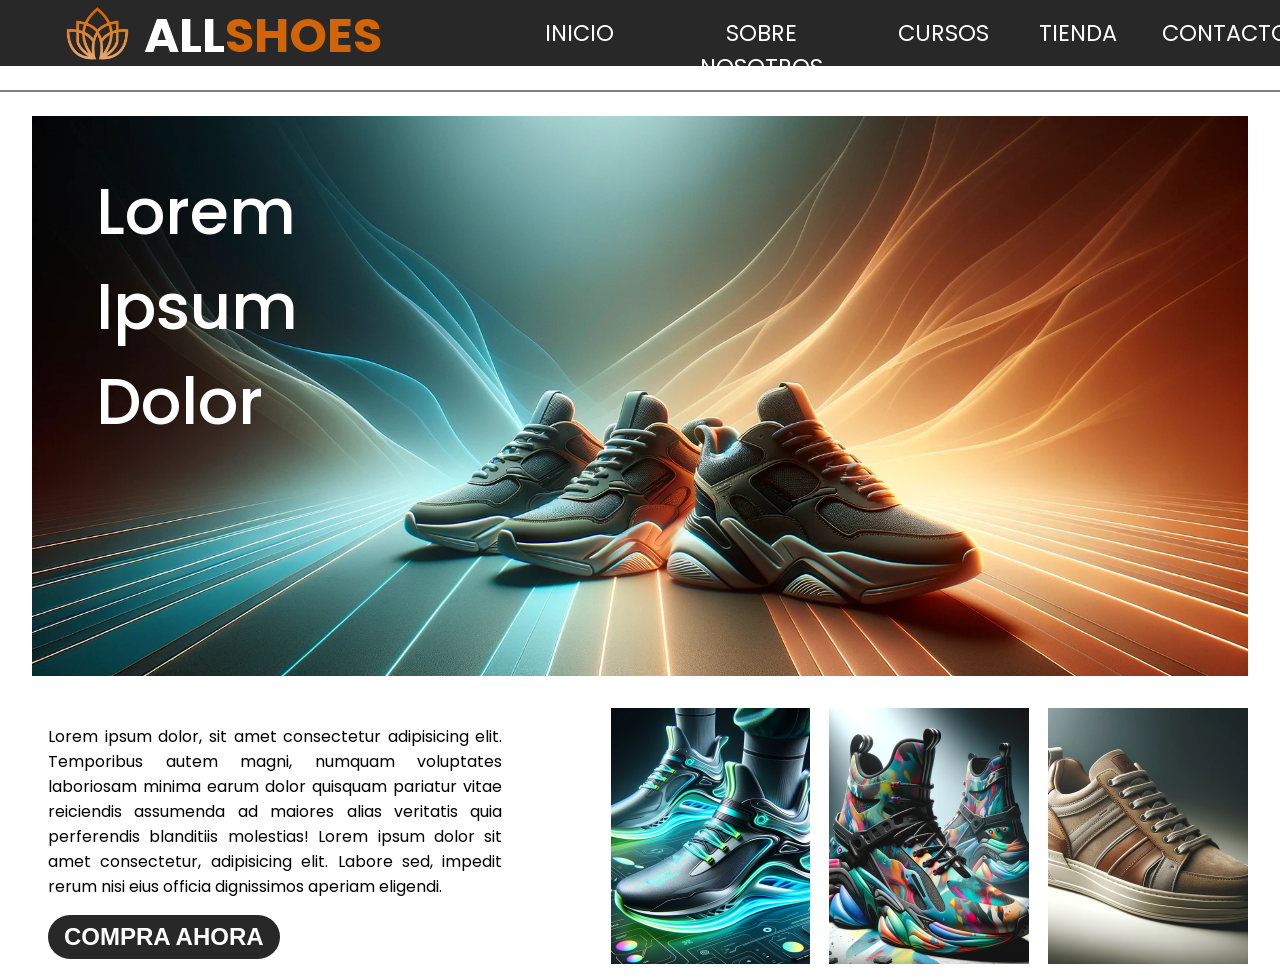
==== index.html @ 63b8bf5a "Initial commit" ====
<!-- JOSÉ GIOVANNI MALLORQUÍN HERNÁNDEZ 1ºDAM A -->
<!DOCTYPE html>
<html lang="es">
<head>
    <meta charset="UTF-8">
    <meta name="viewport" content="width=device-width, initial-scale=1.0">
    <title>All Shoes</title>
    <link rel="icon" type="image/x-icon" href="images/logos/logo.png">
    <link rel="stylesheet" href="css/estilos_genericos.css">
    <link rel="stylesheet" href="css/inicio.css">
</head>
<body>
    <!--Cabecera-->
    <header class="cabecera">
        <div class="logo">
            <a class="logo-imagen" href="#"><img src="images/logos/logo.png" alt=""></a>
            <h1 class="logo-texto">ALL<span>SHOES</span></h1>
        </div>
        <div class="contenedor-menu">
            <ul class="menu">
                <li class="menu-item"><a href="#">INICIO</a></li>
                <li class="menu-item extra-space"><a href="html/sobrenosotros.html">SOBRE NOSOTROS</a></li>
                <li class="menu-item"><a href="html/cursos.html">CURSOS</a></li>
                <li class="menu-item"><a href="html/tienda.html">TIENDA</a></li>
                <li class="menu-item"><a href="html/contacto.html">CONTACTO</a></li>
            </ul>            
        </div>
    </header>

    <!--Linea horizontal que actua como separador-->
    <div class="separador"></div>

    <!--Contenedor que tiene la imagen de carrousell y el texto-->
    <div class="container1">
        <p>Lorem Ipsum Dolor</p>
    </div>
    
    <!--Contenedor que tiene el texto, el boton de comprar y las fotos de los articulos-->
    <div class="container2">
        <div class="subcontainer1">
            <p>
                Lorem ipsum dolor, sit amet consectetur adipisicing elit. Temporibus autem magni, numquam voluptates laboriosam minima earum dolor quisquam pariatur vitae reiciendis assumenda ad maiores alias veritatis quia perferendis blanditiis molestias!
                Lorem ipsum dolor sit amet consectetur, adipisicing elit. Labore sed, impedit rerum nisi eius officia dignissimos aperiam eligendi.
            </p>
            <a href="html/tienda.html"><button class="boton">COMPRA AHORA</button></a>

        </div>
        <div class="subcontainer2">
            <img src="images/articulos/articulo1.webp" alt="Foto del artículo 1">
            <img src="images/articulos/articulo2.webp" alt="Foto del artículo 2">
            <img src="images/articulos/articulo3.webp" alt="Foto del artículo 3">
        </div>
    </div>
</body>
</html>
---- css/estilos_genericos.css ----
@import url('https://fonts.googleapis.com/css2?family=Poppins:ital,wght@0,100;0,200;0,300;0,400;0,500;0,600;0,700;0,800;0,900;1,100;1,200;1,300;1,400;1,500;1,600;1,700;1,800;1,900&display=swap');

* {
    margin: 0;
    padding: 0;
    box-sizing: border-box;
}

body {
    font-size: 16px;
    font-family: "Poppins", sans-serif;
    text-align: justify;
}

.cabecera {
    background-color: #282828;
    width: 100%;
    height: 4.1rem;
}

.logo{
    position: relative;
    float: left;
    margin-left: 4rem;
    height: 100%;
}

.logo .logo-texto{
    margin-left: 5rem;
    font-size: 3rem;
    color: white;
}

.logo-texto span{
    color: #d16405;
}

.logo-imagen img{
    position: absolute;
    height: 100%;
}

.contenedor-menu {
    position: absolute;
    right: 0;
    width: 60%;
}

.menu {
    text-align: center;
    list-style: none;
    display: flow-root;
    width: 100%;
}

.menu-item {
    float: left;
    width: 17.5%;
    height: 100%;
}

.menu .extra-space {
    width: 30%;
}

.menu-item a {
    font-size: 1.4rem;
    text-align: center;
    color: white;
    display: block;
    padding: 1rem;
    text-decoration: none;
    overflow: hidden;
}

.menu-item a:hover {
    background-color: #d16405;
    color: white;
    transition: all 0.5s;
}

.separador {
    margin-top: 1.5rem;
    border: 1px solid grey;
    margin-bottom: 1.5rem;
}

.titulo-seccion {
    margin-top: 1rem;
    height: 8rem;
    border-top: 1px solid black;
    border-bottom: 1px solid black;
}

.titulo-seccion h2 {
    margin-top: 2rem;
    text-align: center;
    font-style: italic;
    font-size: 3rem;
    font-weight: 700;
}

.boton {
    margin-top: 1rem;
    border: none;
    border-radius: 1.4rem;
    padding: 0.5rem 1rem;
    color: white;
    background-color: #282828;
    font-size: 1.5rem;
    font-weight: bold;
    cursor: pointer;
}

/*El boton cambia de color y se le añade una pequeña transición a ese cambio*/
button:hover {
    background-color: #d16405;
    transition: all 0.5s;
}
---- css/inicio.css ----
.container1{
    position: relative;
    margin: 1rem 2rem;
    height: 35rem;

    background-image: url(/images/carroussel/carroussel1.webp);
    background-size: cover;
    background-position: 50% 90%;
}

.container1 p{
    color: white;
    font-size: 4rem;
    font-weight: 500;
    width: 4rem;
    padding: 3rem 4rem; 
}

.container2{
    position: relative;
    margin: 1rem 2rem;
    margin-top: 2rem;
    height: 16rem;
}

.container2 .subcontainer1{
    position: absolute;
    padding: 1rem;
    height: 100%;
    width: 40%;
}

.container2 .subcontainer2{
    position: absolute;
    right: 0;
    height: 100%;
    width: 60%;

}

.subcontainer2 img{
    padding-left: 1.2rem;
    float: right;
    width: 30%;
    height: 100%;
    object-fit: cover;
}
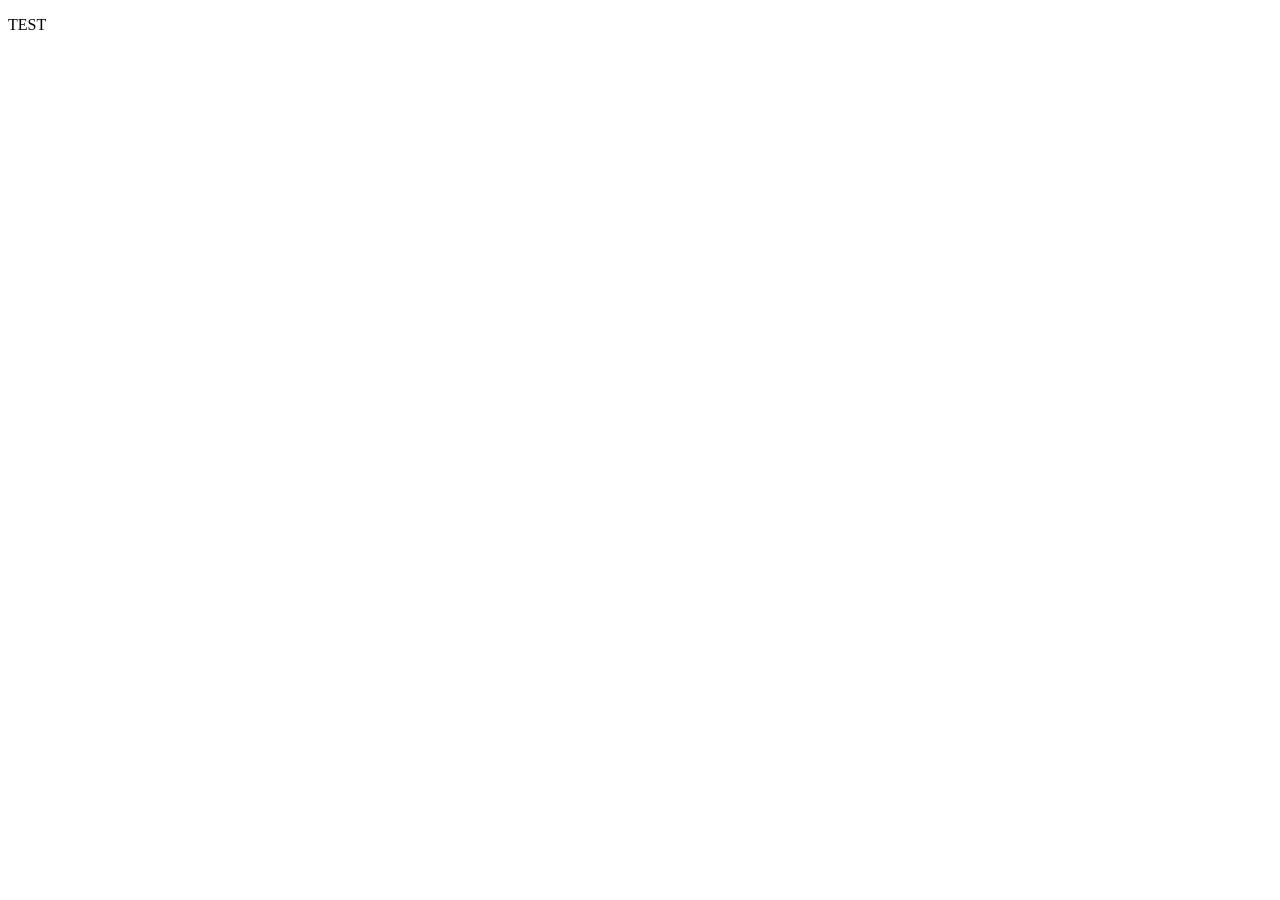
==== commit 25f77424: "Add files via upload" ====
--- a/index.html
+++ b/index.html
@@ -1,55 +1,11 @@
-<!-- JOSÉ GIOVANNI MALLORQUÍN HERNÁNDEZ 1ºDAM A -->
 <!DOCTYPE html>
 <html lang="es">
 <head>
     <meta charset="UTF-8">
     <meta name="viewport" content="width=device-width, initial-scale=1.0">
-    <title>All Shoes</title>
-    <link rel="icon" type="image/x-icon" href="images/logos/logo.png">
-    <link rel="stylesheet" href="css/estilos_genericos.css">
-    <link rel="stylesheet" href="css/inicio.css">
+    <title>Web</title>
 </head>
 <body>
-    <!--Cabecera-->
-    <header class="cabecera">
-        <div class="logo">
-            <a class="logo-imagen" href="#"><img src="images/logos/logo.png" alt=""></a>
-            <h1 class="logo-texto">ALL<span>SHOES</span></h1>
-        </div>
-        <div class="contenedor-menu">
-            <ul class="menu">
-                <li class="menu-item"><a href="#">INICIO</a></li>
-                <li class="menu-item extra-space"><a href="html/sobrenosotros.html">SOBRE NOSOTROS</a></li>
-                <li class="menu-item"><a href="html/cursos.html">CURSOS</a></li>
-                <li class="menu-item"><a href="html/tienda.html">TIENDA</a></li>
-                <li class="menu-item"><a href="html/contacto.html">CONTACTO</a></li>
-            </ul>            
-        </div>
-    </header>
-
-    <!--Linea horizontal que actua como separador-->
-    <div class="separador"></div>
-
-    <!--Contenedor que tiene la imagen de carrousell y el texto-->
-    <div class="container1">
-        <p>Lorem Ipsum Dolor</p>
-    </div>
-    
-    <!--Contenedor que tiene el texto, el boton de comprar y las fotos de los articulos-->
-    <div class="container2">
-        <div class="subcontainer1">
-            <p>
-                Lorem ipsum dolor, sit amet consectetur adipisicing elit. Temporibus autem magni, numquam voluptates laboriosam minima earum dolor quisquam pariatur vitae reiciendis assumenda ad maiores alias veritatis quia perferendis blanditiis molestias!
-                Lorem ipsum dolor sit amet consectetur, adipisicing elit. Labore sed, impedit rerum nisi eius officia dignissimos aperiam eligendi.
-            </p>
-            <a href="html/tienda.html"><button class="boton">COMPRA AHORA</button></a>
-
-        </div>
-        <div class="subcontainer2">
-            <img src="images/articulos/articulo1.webp" alt="Foto del artículo 1">
-            <img src="images/articulos/articulo2.webp" alt="Foto del artículo 2">
-            <img src="images/articulos/articulo3.webp" alt="Foto del artículo 3">
-        </div>
-    </div>
+    <p>TEST</p>
 </body>
 </html>
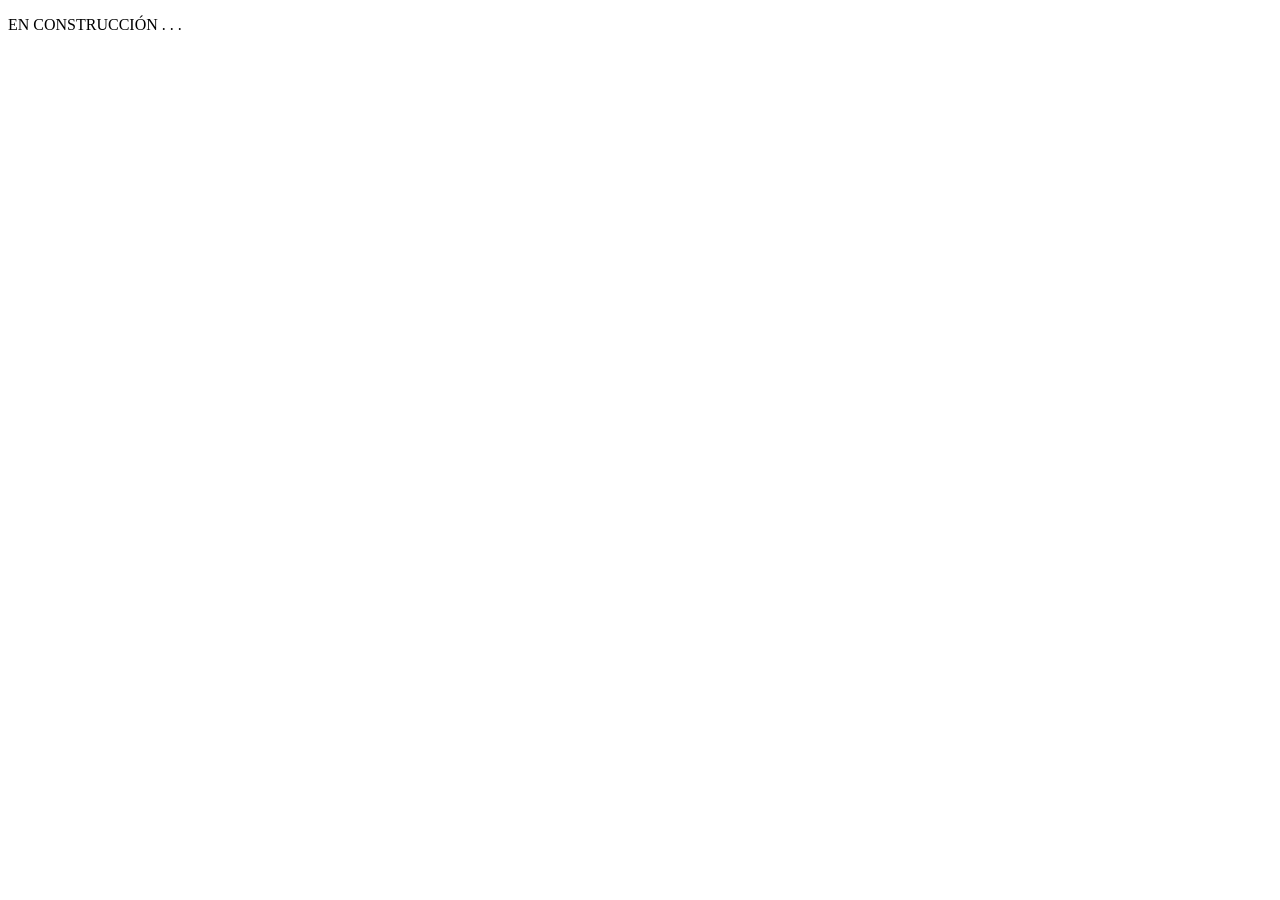
==== commit 9dfc4520: "test index.html" ====
--- a/index.html
+++ b/index.html
@@ -6,6 +6,6 @@
     <title>Web</title>
 </head>
 <body>
-    <p>TEST</p>
+    <p>EN CONSTRUCCIÓN . . .</p>
 </body>
-</html>+</html>
